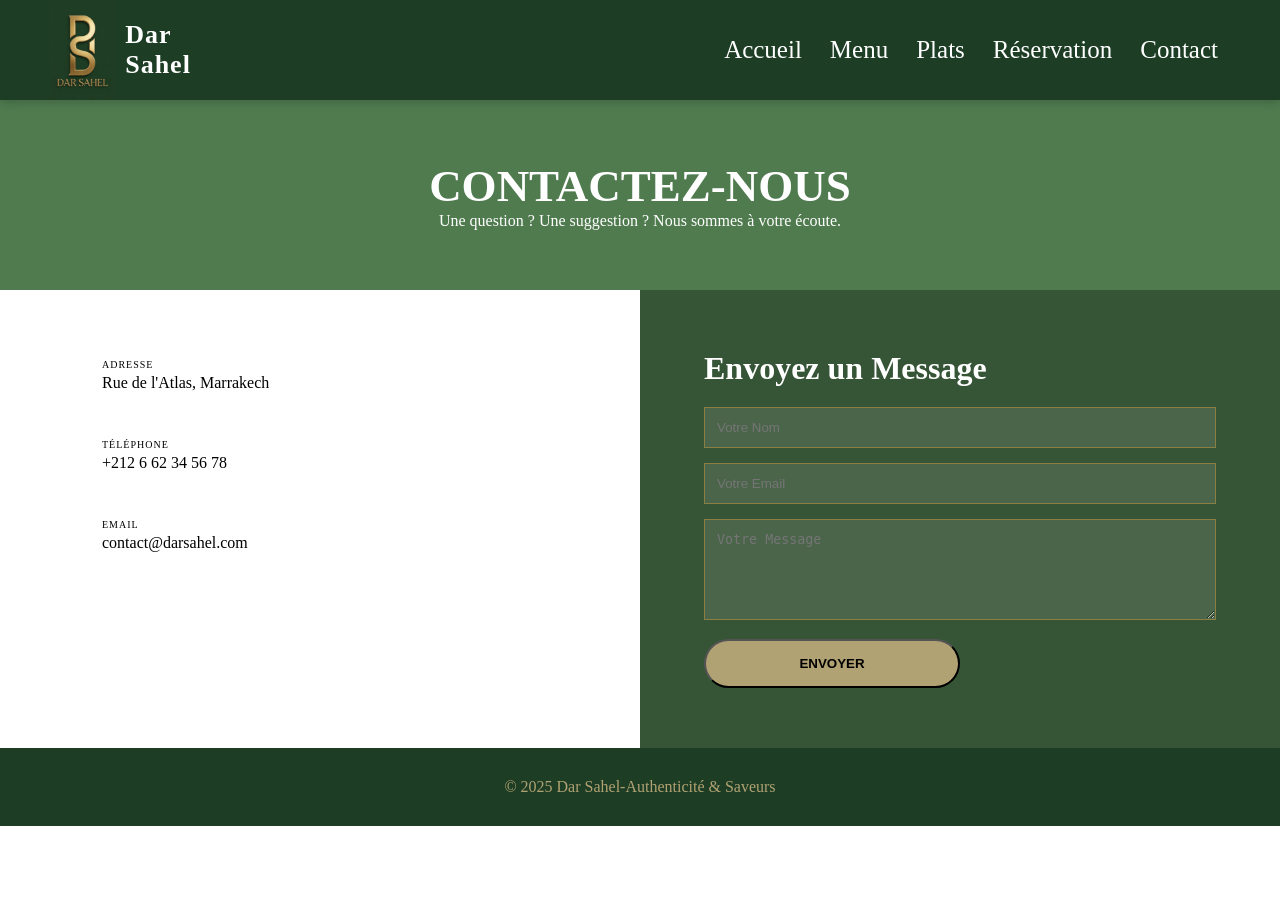
==== contact.html @ 2c93fa6b "update design" ====
<!DOCTYPE html>
<html lang="fr">
<head>
  <meta charset="UTF-8">
  <meta name="viewport" content="width=device-width, initial-scale=1.0">
  <title>Dar Sahel</title>
  <style>
    * {
      margin: 0;
      padding: 0;
      box-sizing: border-box;
    }

    body {
      width: 100%;
      height: 100%;
      font-family: "Andlus";
      overflow-x: hidden;
    }

   
    header {
      background: #1D3D25; 
      color: white;
      display: flex;
      justify-content: space-between;
      align-items: center;
      padding: 0 50px;
      height: 100px; 
      width: 100%;
      position: relative;
      z-index: 10;
      box-shadow: 0 2px 10px rgba(0,0,0,0.2);
    }

    .brand {
      display: flex;
      align-items: center;
      gap: 10px; 
    }

    .logo-img {
      height: 100px; 
      width: auto;
      ; 
    }

    .brand h1 {
      font-size: 26px;
      letter-spacing: 1px;
      ;
    }

    nav a {
      color: white;
      margin: 0 12px;
      text-decoration: none;
      font-size: 25px;
      font-weight: 500;
      transition: 0.3s;
    }

    nav a:hover {
      color: #F9A602; 
    }
    .hero { background-color:#4f7b4f; text-align: center; padding: 60px 20px; color: white; }
    .hero h1 { font-family: 'Cormorant Garamond', serif; font-size: 45px; text-transform: uppercase; }

    .two-columns { display: grid; grid-template-columns: 1fr 1fr; }
    .info-side { padding: 60px 5%; }
    
    .contact-row { display: flex; gap: 20px; margin-bottom: 30px; align-items: center; }
    .contact-icon { width: 50px; height: 50px; border: 1px solid var(--gold); display: flex; align-items: center; justify-content: center; color: var(--gold); }
    .contact-label { font-size: 10px; color: var(--gold); text-transform: uppercase; letter-spacing: 1px; }
    .contact-value { font-size: 16px; color: var(--text-dark); margin-top: 4px; }

    .contact-form-container { padding: 60px 10%; background: #365436; color: white; }
    .contact-form-container input, .contact-form-container textarea {
        width: 100%; padding: 12px; margin-bottom: 15px; background: rgba(255,255,255,0.1); border: 1px solid rgba(201, 151, 58, 0.5); color: white;
    }
    .btn-send {  background-color:#b1a273; padding: 15px; border-radius: 50px; width:50%; cursor: pointer; font-weight: bold; text-transform: uppercase; }

    footer { background: #1D3D25; text-align: center; padding: 30px; color: #b1a273; }
  @media (max-width: 850px) { .two-columns { grid-template-columns: 1fr; } }
  </style>
</head>
<body>

<header>
  <div class="brand">
    <img src="LOGO(1).png" alt="Logo" class="logo-img">
    <h1>
      <p>Dar</p> 
    <p> Sahel</p>
    </h1>
  </div>
  
  <nav>
    <a href="index.html">Accueil</a>
    <a href="menu.html">Menu</a>
    <a href="plats.html">Plats</a>
    <a href="réservation.html">Réservation</a>
    <a href="contact.html">Contact</a>
  </nav>
</header>
<div class="hero">
  <h1>Contactez-Nous</h1>
  <p>Une question ? Une suggestion ? Nous sommes à votre écoute.</p>
</div>

<div class="two-columns">
  <div class="info-side">
    <div class="contact-row">
      <div class="contact-icon"><i class="fas fa-map-marker-alt"></i></div>
      <div><div class="contact-label">Adresse</div><div class="contact-value"> Rue de l'Atlas, Marrakech</div></div>
    </div>
    <div class="contact-row">
      <div class="contact-icon"><i class="fas fa-phone-alt"></i></div>
      <div><div class="contact-label">Téléphone</div><div class="contact-value">+212 6 62 34 56 78</div></div>
    </div>
    <div class="contact-row">
      <div class="contact-icon"><i class="fas fa-envelope"></i></div>
      <div><div class="contact-label">Email</div><div class="contact-value">contact@darsahel.com</div></div>
    </div>
  </div>

  <div class="contact-form-container">
    <h2 style="font-family: 'Cormorant Garamond', serif; margin-bottom: 20px; font-size: 32px;">Envoyez un Message</h2>
    <input type="text" placeholder="Votre Nom">
    <input type="email" placeholder="Votre Email">
    <textarea rows="5" placeholder="Votre Message"></textarea>
    <button class="btn-send">Envoyer</button>
  </div>
</div>

<footer>
  <p>© 2025 Dar Sahel-Authenticité & Saveurs</p>
</footer>
</body>
</html>
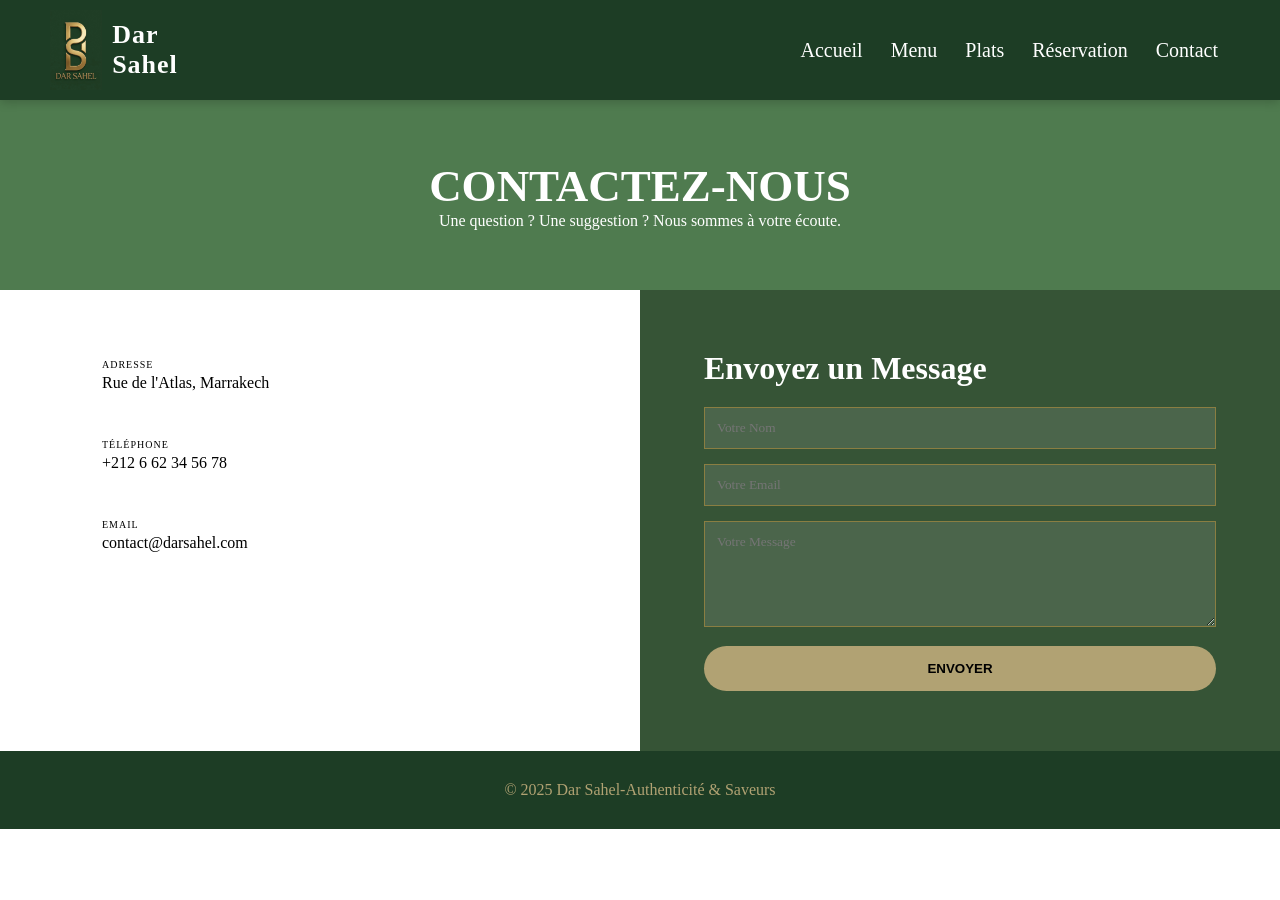
==== commit e897311b: "update project" ====
--- a/contact.html
+++ b/contact.html
@@ -81,8 +81,188 @@
     .btn-send {  background-color:#b1a273; padding: 15px; border-radius: 50px; width:50%; cursor: pointer; font-weight: bold; text-transform: uppercase; }
 
     footer { background: #1D3D25; text-align: center; padding: 30px; color: #b1a273; }
-  @media (max-width: 850px) { .two-columns { grid-template-columns: 1fr; } }
-  </style>
+/* =========================
+   GLOBAL RESET
+========================= */
+* {
+  margin: 0;
+  padding: 0;
+  box-sizing: border-box;
+}
+
+html, body {
+  max-width: 100%;
+  overflow-x: hidden;
+  font-family: "Andalus", serif;
+}
+
+/* =========================
+   HEADER
+========================= */
+header {
+  background: #1D3D25;
+  color: white;
+  display: flex;
+  justify-content: space-between;
+  align-items: center;
+  padding: 0 50px;
+  height: 100px;
+  width: 100%;
+  box-shadow: 0 2px 10px rgba(0,0,0,0.2);
+}
+
+.brand {
+  display: flex;
+  align-items: center;
+  gap: 10px;
+}
+
+.logo-img {
+  height: 80px;
+}
+
+nav a {
+  color: white;
+  margin: 0 12px;
+  text-decoration: none;
+  font-size: 20px;
+  transition: 0.3s;
+}
+
+nav a:hover {
+  color: #F9A602;
+}
+
+/* =========================
+   HERO
+========================= */
+.hero {
+  background-color: #4f7b4f;
+  text-align: center;
+  padding: 60px 20px;
+  color: white;
+}
+
+.hero h1 {
+  font-size: 45px;
+  text-transform: uppercase;
+}
+
+.hero p {
+  font-size: 16px;
+}
+
+/* =========================
+   LAYOUT SECTIONS
+========================= */
+.two-columns,
+.reservation-container {
+  display: grid;
+  grid-template-columns: 1fr 1fr;
+}
+
+/* =========================
+   FORMS
+========================= */
+input, textarea, select {
+  width: 100%;
+  padding: 12px;
+  margin-bottom: 15px;
+  border: 1px solid #ccc;
+  font-family: inherit;
+}
+
+.btn-send,
+.btn-submit {
+  background: #b1a273;
+  padding: 15px;
+  border: none;
+  width: 100%;
+  cursor: pointer;
+  font-weight: bold;
+  text-transform: uppercase;
+  transition: 0.3s;
+}
+
+.btn-send:hover,
+.btn-submit:hover {
+  background: #8f7e55;
+}
+
+/* =========================
+   IMAGE SIDE
+========================= */
+.image-side {
+  background-size: cover;
+  background-position: center;
+  min-height: 500px;
+}
+
+/* =========================
+   FOOTER
+========================= */
+footer {
+  background: #1D3D25;
+  text-align: center;
+  padding: 30px;
+  color: #b1a273;
+}
+
+/* =========================
+   📱 MOBILE RESPONSIVE
+========================= */
+@media (max-width: 768px) {
+  body{font-family:'Analus' ;}
+  header {
+    flex-direction: column;
+    height: auto;
+    padding: 15px;
+    text-align: center;
+  }
+
+  nav {
+    display: flex;
+    flex-wrap: wrap;
+    justify-content: center;
+    gap: 10px;
+  }
+
+  nav a {
+    font-size: 16px;
+  }
+
+  .hero h1 {
+    font-size: 28px;
+  }
+
+  .hero p {
+    font-size: 14px;
+  }
+
+  .two-columns,
+  .reservation-container {
+    grid-template-columns: 1fr;
+  }
+
+  .form-side,
+  .info-side,
+  .contact-form-container {
+    padding: 20px;
+  }
+
+  .image-side {
+    display: none;
+  }
+
+  input, textarea, select {
+    font-size: 14px;
+  }
+
+  .btn-send,
+  .btn-submit {
+    width: 100%;
+  }
+}  </style>
 </head>
 <body>
 
@@ -126,15 +306,15 @@
 
   <div class="contact-form-container">
     <h2 style="font-family: 'Cormorant Garamond', serif; margin-bottom: 20px; font-size: 32px;">Envoyez un Message</h2>
-    <input type="text" placeholder="Votre Nom">
-    <input type="email" placeholder="Votre Email">
-    <textarea rows="5" placeholder="Votre Message"></textarea>
-    <button class="btn-send">Envoyer</button>
-  </div>
+    <input type="text" id="name" placeholder="Votre Nom">
+    <input type="email" id="mail" placeholder="Votre Email">
+    <textarea id="message" rows="5" placeholder="Votre Message"></textarea>
+<button class="btn-send" onclick="sendMessage()">Envoyer</button>  </div>
 </div>
 
 <footer>
-  <p>© 2025 Dar Sahel-Authenticité & Saveurs</p>
+  <p>&copy; 2025 Dar Sahel-Authenticité & Saveurs</p>
 </footer>
+<script src="scripts.js"></script>
 </body>
 </html>
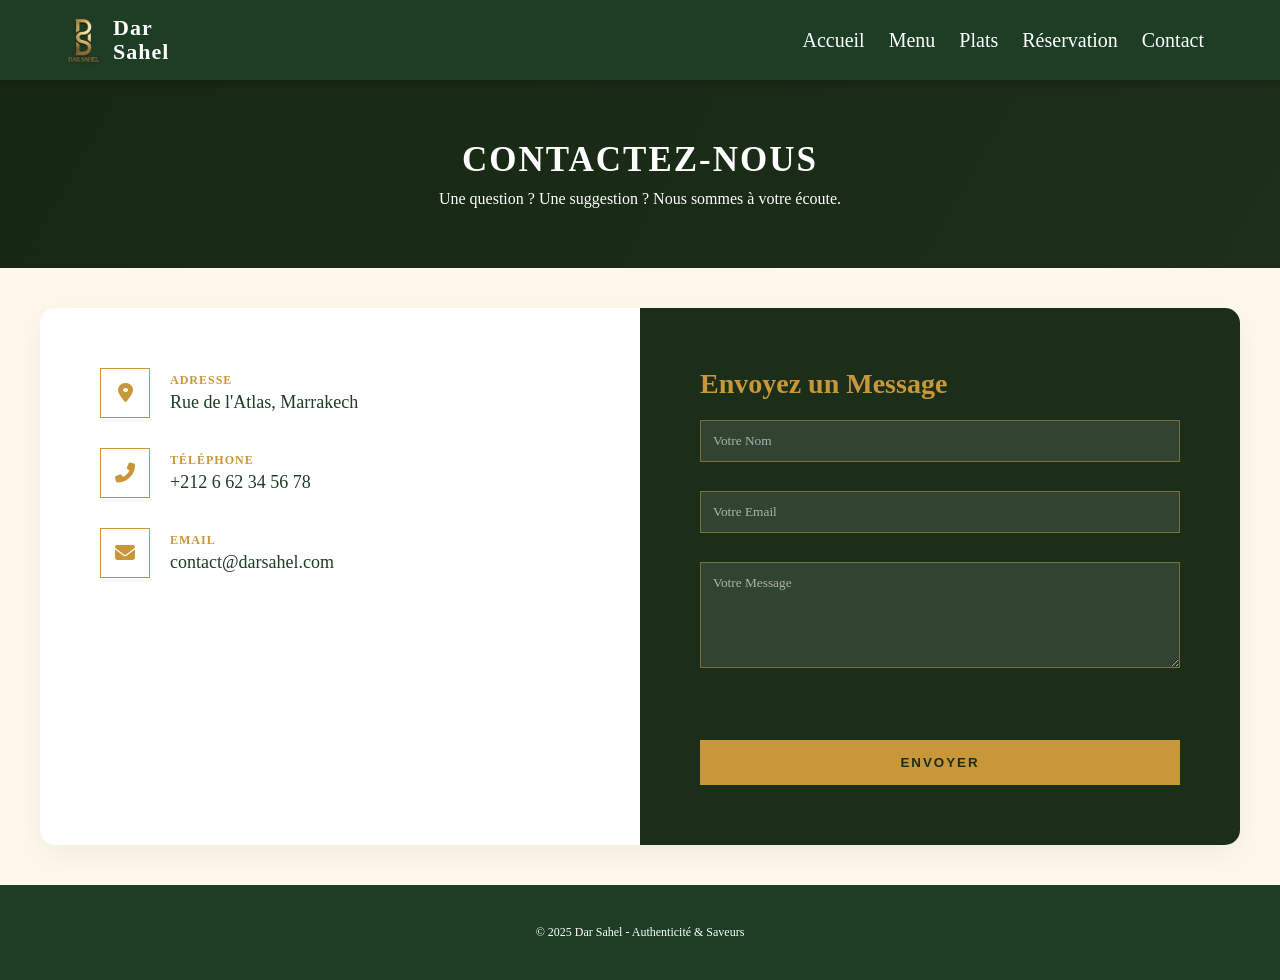
==== commit d00ea987: "Final version" ====
--- a/contact.html
+++ b/contact.html
@@ -3,7 +3,8 @@
 <head>
   <meta charset="UTF-8">
   <meta name="viewport" content="width=device-width, initial-scale=1.0">
-  <title>Dar Sahel</title>
+  <title>Dar Sahel - Contact</title>
+  <link rel="stylesheet" href="https://cdnjs.cloudflare.com/ajax/libs/font-awesome/6.5.0/css/all.min.css">
   <style>
     * {
       margin: 0;
@@ -13,276 +14,233 @@
 
     body {
       width: 100%;
-      height: 100%;
-      font-family: "Andlus";
+      font-family: "Andalus", serif;
+      background: #fef8eb;
       overflow-x: hidden;
     }
 
-   
     header {
-      background: #1D3D25; 
+      background: #1D3D25;
       color: white;
       display: flex;
       justify-content: space-between;
       align-items: center;
-      padding: 0 50px;
-      height: 100px; 
-      width: 100%;
-      position: relative;
-      z-index: 10;
+      padding: 10px 5%;
+      min-height: 80px;
+      width: 100%;
+      position: sticky;
+      top: 0;
+      z-index: 1000;
       box-shadow: 0 2px 10px rgba(0,0,0,0.2);
+      flex-wrap: wrap;
     }
 
     .brand {
       display: flex;
       align-items: center;
-      gap: 10px; 
+      gap: 10px;
+      text-decoration: none;
+      color: white;
     }
 
     .logo-img {
-      height: 100px; 
+      height: 60px;
       width: auto;
-      ; 
     }
 
     .brand h1 {
-      font-size: 26px;
+      font-size: 22px;
       letter-spacing: 1px;
-      ;
+      line-height: 1.1;
+      color: white;
+    }
+
+    nav {
+      display: flex;
+      flex-wrap: wrap;
+      justify-content: center;
     }
 
     nav a {
       color: white;
-      margin: 0 12px;
+      margin: 5px 12px;
       text-decoration: none;
-      font-size: 25px;
+      font-size: 20px;
       font-weight: 500;
       transition: 0.3s;
     }
 
     nav a:hover {
-      color: #F9A602; 
-    }
-    .hero { background-color:#4f7b4f; text-align: center; padding: 60px 20px; color: white; }
-    .hero h1 { font-family: 'Cormorant Garamond', serif; font-size: 45px; text-transform: uppercase; }
-
-    .two-columns { display: grid; grid-template-columns: 1fr 1fr; }
-    .info-side { padding: 60px 5%; }
-    
-    .contact-row { display: flex; gap: 20px; margin-bottom: 30px; align-items: center; }
-    .contact-icon { width: 50px; height: 50px; border: 1px solid var(--gold); display: flex; align-items: center; justify-content: center; color: var(--gold); }
-    .contact-label { font-size: 10px; color: var(--gold); text-transform: uppercase; letter-spacing: 1px; }
-    .contact-value { font-size: 16px; color: var(--text-dark); margin-top: 4px; }
-
-    .contact-form-container { padding: 60px 10%; background: #365436; color: white; }
-    .contact-form-container input, .contact-form-container textarea {
-        width: 100%; padding: 12px; margin-bottom: 15px; background: rgba(255,255,255,0.1); border: 1px solid rgba(201, 151, 58, 0.5); color: white;
-    }
-    .btn-send {  background-color:#b1a273; padding: 15px; border-radius: 50px; width:50%; cursor: pointer; font-weight: bold; text-transform: uppercase; }
-
-    footer { background: #1D3D25; text-align: center; padding: 30px; color: #b1a273; }
-/* =========================
-   GLOBAL RESET
-========================= */
-* {
-  margin: 0;
-  padding: 0;
-  box-sizing: border-box;
+      color: #F9A602;
+    }
+
+    .hero {
+      background: linear-gradient(120deg, #162712, #1d2e1a);
+      text-align: center;
+      padding: 60px 20px;
+      color: white;
+    }
+
+    .hero h1 {
+      font-size: 35px;
+      text-transform: uppercase;
+      margin-bottom: 10px;
+      letter-spacing: 2px;
+    }
+
+    .two-columns {
+      display: grid;
+      grid-template-columns: 1fr 1fr;
+      max-width: 1200px;
+      margin: 40px auto;
+      border-radius: 15px;
+      overflow: hidden;
+      background: white;
+      box-shadow: 0 10px 30px rgba(0,0,0,0.05);
+    }
+
+    .info-side {
+      padding: 60px;
+    }
+
+    .contact-row {
+      display: flex;
+      gap: 20px;
+      margin-bottom: 30px;
+      align-items: center;
+    }
+
+    .contact-icon {
+      width: 50px;
+      height: 50px;
+      border: 1px solid #c9973a;
+      display: flex;
+      align-items: center;
+      justify-content: center;
+      color: #c9973a;
+      font-size: 20px;
+    }
+
+    .contact-label {
+      font-size: 12px;
+      color: #c9973a;
+      text-transform: uppercase;
+      letter-spacing: 1px;
+      font-weight: bold;
+    }
+
+    .contact-value {
+      font-size: 18px;
+      color: #1D3D25;
+      margin-top: 4px;
+    }
+
+    .contact-form-container {
+      padding: 60px;
+      background: #1a2e1a;
+      color: white;
+    }
+
+    .contact-form-container input,
+    .contact-form-container textarea {
+      width: 100%;
+      padding: 12px;
+      margin-bottom: 15px;
+      background: rgba(255,255,255,0.1);
+      border: 1px solid rgba(201, 151, 58, 0.5);
+      color: white;
+      outline: none;
+      font-family: "Andalus", serif;
+    }
+    .error-message {
+  color: #ff4d4d;
+  font-size: 12px;
+  display: block;
+  height: 14px;
+  margin-top: -10px;
+  margin-bottom: 10px;
 }
 
-html, body {
-  max-width: 100%;
-  overflow-x: hidden;
-  font-family: "Andalus", serif;
-}
-
-/* =========================
-   HEADER
-========================= */
-header {
-  background: #1D3D25;
-  color: white;
-  display: flex;
-  justify-content: space-between;
-  align-items: center;
-  padding: 0 50px;
-  height: 100px;
-  width: 100%;
-  box-shadow: 0 2px 10px rgba(0,0,0,0.2);
-}
-
-.brand {
-  display: flex;
-  align-items: center;
-  gap: 10px;
-}
-
-.logo-img {
-  height: 80px;
-}
-
-nav a {
-  color: white;
-  margin: 0 12px;
-  text-decoration: none;
-  font-size: 20px;
-  transition: 0.3s;
-}
-
-nav a:hover {
-  color: #F9A602;
-}
-
-/* =========================
-   HERO
-========================= */
-.hero {
-  background-color: #4f7b4f;
-  text-align: center;
-  padding: 60px 20px;
-  color: white;
-}
-
-.hero h1 {
-  font-size: 45px;
-  text-transform: uppercase;
-}
-
-.hero p {
-  font-size: 16px;
-}
-
-/* =========================
-   LAYOUT SECTIONS
-========================= */
-.two-columns,
-.reservation-container {
-  display: grid;
-  grid-template-columns: 1fr 1fr;
-}
-
-/* =========================
-   FORMS
-========================= */
-input, textarea, select {
-  width: 100%;
-  padding: 12px;
-  margin-bottom: 15px;
-  border: 1px solid #ccc;
-  font-family: inherit;
-}
-
-.btn-send,
-.btn-submit {
-  background: #b1a273;
-  padding: 15px;
-  border: none;
-  width: 100%;
-  cursor: pointer;
-  font-weight: bold;
-  text-transform: uppercase;
-  transition: 0.3s;
-}
-
-.btn-send:hover,
-.btn-submit:hover {
-  background: #8f7e55;
-}
-
-/* =========================
-   IMAGE SIDE
-========================= */
-.image-side {
-  background-size: cover;
-  background-position: center;
-  min-height: 500px;
-}
-
-/* =========================
-   FOOTER
-========================= */
-footer {
-  background: #1D3D25;
-  text-align: center;
-  padding: 30px;
-  color: #b1a273;
-}
-
-/* =========================
-   📱 MOBILE RESPONSIVE
-========================= */
-@media (max-width: 768px) {
-  body{font-family:'Analus' ;}
-  header {
-    flex-direction: column;
-    height: auto;
-    padding: 15px;
-    text-align: center;
-  }
-
-  nav {
-    display: flex;
-    flex-wrap: wrap;
-    justify-content: center;
-    gap: 10px;
-  }
-
-  nav a {
-    font-size: 16px;
-  }
-
-  .hero h1 {
-    font-size: 28px;
-  }
-
-  .hero p {
-    font-size: 14px;
-  }
-
-  .two-columns,
-  .reservation-container {
-    grid-template-columns: 1fr;
-  }
-
-  .form-side,
-  .info-side,
-  .contact-form-container {
-    padding: 20px;
-  }
-
-  .image-side {
-    display: none;
-  }
-
-  input, textarea, select {
-    font-size: 14px;
-  }
-
-  .btn-send,
-  .btn-submit {
-    width: 100%;
-  }
-}  </style>
+    .contact-form-container input::placeholder,
+    .contact-form-container textarea::placeholder {
+      color: rgba(255, 255, 255, 0.6);
+    }
+
+    .btn-send {
+      background: #c9973a;
+      color: #1a2e1a;
+      border: none;
+      padding: 15px;
+      width: 100%;
+      cursor: pointer;
+      font-weight: bold;
+      text-transform: uppercase;
+      letter-spacing: 2px;
+      transition: 0.3s;
+    }
+
+    .btn-send:active { transform: scale(0.96); }
+    .btn-send:hover { background: #b38630; }
+
+    #statusMessage {
+      margin-bottom: 15px;
+      font-size: 14px;
+      font-weight: bold;
+      min-height: 24px;
+    }
+
+    footer {
+      background: #1D3D25;
+      text-align: center;
+      padding: 40px;
+      color: white;
+      font-size: 12px;
+    }
+
+    @media (max-width: 900px) {
+      header {
+        justify-content: center;
+        padding: 15px;
+      }
+      .brand {
+        width: 100%;
+        justify-content: center;
+        margin-bottom: 15px;
+      }
+      nav a {
+        font-size: 16px;
+        margin: 5px 8px;
+      }
+      .two-columns {
+        grid-template-columns: 1fr;
+        margin: 20px;
+      }
+      .info-side, .contact-form-container {
+        padding: 40px 20px;
+      }
+      .hero h1 {
+        font-size: 28px;
+      }
+    }
+  </style>
 </head>
 <body>
 
 <header>
-  <div class="brand">
+  <a href="index.html" class="brand">
     <img src="LOGO(1).png" alt="Logo" class="logo-img">
-    <h1>
-      <p>Dar</p> 
-    <p> Sahel</p>
-    </h1>
-  </div>
+    <h1>Dar<br>Sahel</h1>
+  </a>
   
   <nav>
     <a href="index.html">Accueil</a>
     <a href="menu.html">Menu</a>
     <a href="plats.html">Plats</a>
     <a href="réservation.html">Réservation</a>
-    <a href="contact.html">Contact</a>
+    <a href="contact.html" class="active">Contact</a>
   </nav>
 </header>
+
 <div class="hero">
   <h1>Contactez-Nous</h1>
   <p>Une question ? Une suggestion ? Nous sommes à votre écoute.</p>
@@ -292,29 +250,47 @@
   <div class="info-side">
     <div class="contact-row">
       <div class="contact-icon"><i class="fas fa-map-marker-alt"></i></div>
-      <div><div class="contact-label">Adresse</div><div class="contact-value"> Rue de l'Atlas, Marrakech</div></div>
+      <div>
+        <div class="contact-label">Adresse</div>
+        <div class="contact-value">Rue de l'Atlas, Marrakech</div>
+      </div>
     </div>
     <div class="contact-row">
       <div class="contact-icon"><i class="fas fa-phone-alt"></i></div>
-      <div><div class="contact-label">Téléphone</div><div class="contact-value">+212 6 62 34 56 78</div></div>
+      <div>
+        <div class="contact-label">Téléphone</div>
+        <div class="contact-value">+212 6 62 34 56 78</div>
+      </div>
     </div>
     <div class="contact-row">
       <div class="contact-icon"><i class="fas fa-envelope"></i></div>
-      <div><div class="contact-label">Email</div><div class="contact-value">contact@darsahel.com</div></div>
+      <div>
+        <div class="contact-label">Email</div>
+        <div class="contact-value">contact@darsahel.com</div>
+      </div>
     </div>
   </div>
 
   <div class="contact-form-container">
-    <h2 style="font-family: 'Cormorant Garamond', serif; margin-bottom: 20px; font-size: 32px;">Envoyez un Message</h2>
-    <input type="text" id="name" placeholder="Votre Nom">
-    <input type="email" id="mail" placeholder="Votre Email">
-    <textarea id="message" rows="5" placeholder="Votre Message"></textarea>
-<button class="btn-send" onclick="sendMessage()">Envoyer</button>  </div>
+    <h2 style="margin-bottom: 20px; font-size: 28px; color: #c9973a;">Envoyez un Message</h2>
+    <input type="text" id="userName" placeholder="Votre Nom">
+<span class="error-message" id="nameError"></span>
+
+<input type="email" id="userEmail" placeholder="Votre Email">
+<span class="error-message" id="emailError"></span>
+
+<textarea rows="5" id="userMessage" placeholder="Votre Message"></textarea>
+<span class="error-message" id="messageError"></span>
+    <div id="statusMessage"></div>
+    
+    <button class="btn-send" id="submitBtn">Envoyer</button>
+  </div>
 </div>
 
 <footer>
-  <p>&copy; 2025 Dar Sahel-Authenticité & Saveurs</p>
+  <p>&copy; 2025 Dar Sahel - Authenticité & Saveurs</p>
 </footer>
-<script src="scripts.js"></script>
+
+<script src="scripts.js"></script> 
 </body>
-</html>
+</html>
